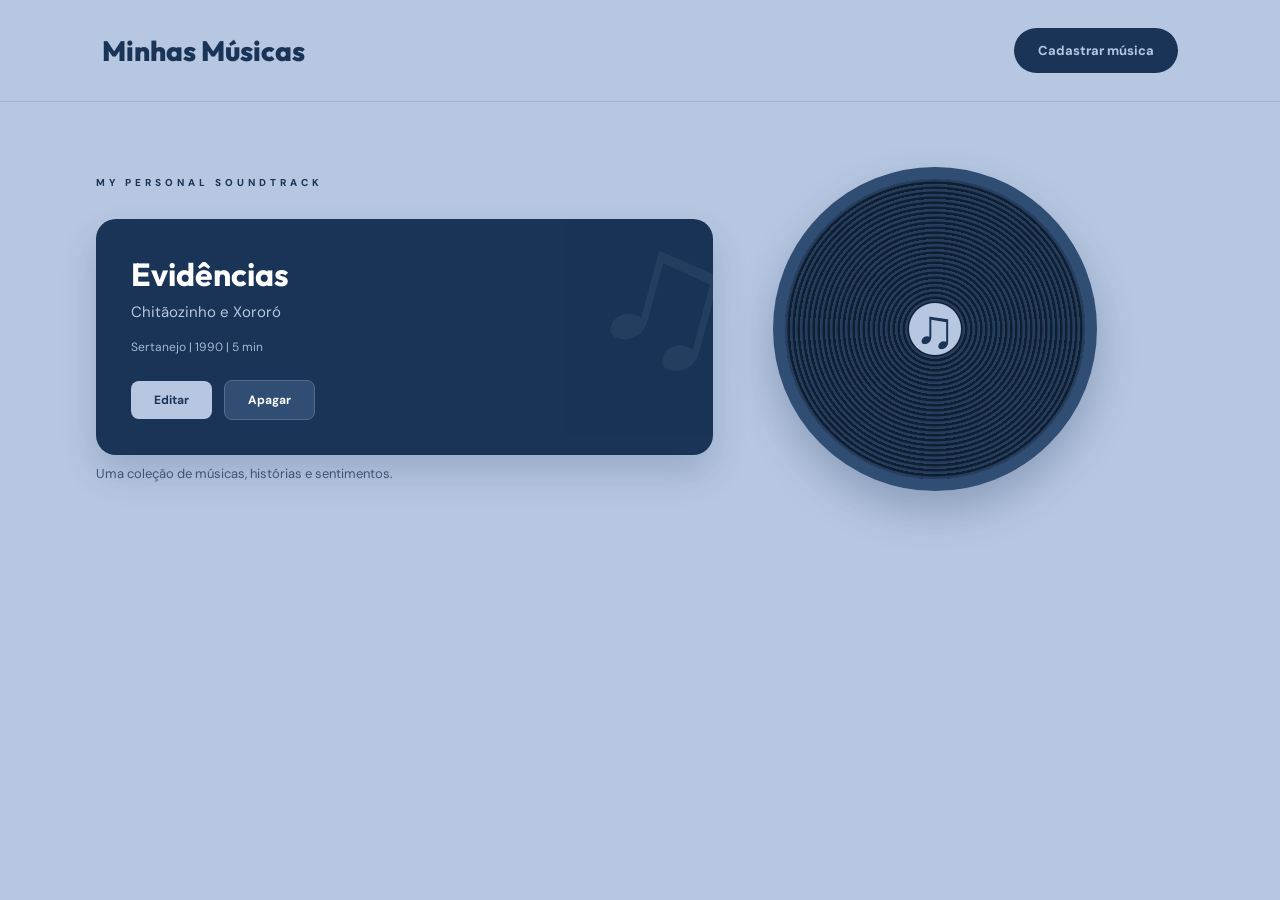
==== index.html @ 2431f3c3 "." ====
<!DOCTYPE html>
<html lang="pt-BR">
<head>
    <meta charset="UTF-8">
    <meta name="viewport" content="width=device-width, initial-scale=1.0">
    <title>Minhas Músicas</title>
    <link rel="stylesheet" href="index.css">

    <link href="https://fonts.googleapis.com/css2?family=DM+Sans:wght@400;500;600;700;800&family=Outfit:wght@400;500;600;700;800&display=swap" rel="stylesheet">
</head>
<body>

    <header>
        <h1>Minhas Músicas</h1>
        <a href="cadastrar.html">Cadastrar música</a>
    </header>

    <main>
        <section id="listaMusicas">

            <article class="musica">
                <h2>Evidências</h2>
                <p class="artista">Chitãozinho e Xororó</p>
                <p class="detalhes">Sertanejo | 1990 | 5 min</p>
                <div class="acoes">
                    <a class="editar" href="editar.html?id=1">Editar</a>
                    <button class="apagar">Apagar</button>
                </div>
            </article>

        </section>
    </main>

    <script src="index.js"></script>
</body>
</html>
---- index.css ----
* {
    margin: 0;
    padding: 0;
    box-sizing: border-box;
}

body {
    min-height: 100vh;
    background: #B7C7E2;
    color: #193456;
    font-family: 'DM Sans', sans-serif;
}

/* CABEÇALHO */

header {
    padding: 28px 8%;
    display: flex;
    align-items: center;
    justify-content: space-between;
    border-bottom: 1px solid #19345620;
}

header h1 {
    font-family: 'Outfit', sans-serif;
    font-size: 28px;
    font-weight: 800;
}

header a {
    text-decoration: none;
    color: #B7C7E2;
    background: #193456;
    padding: 14px 24px;
    border-radius: 30px;
    font-size: 13px;
    font-weight: 700;
    transition: 0.3s;
}

header a:hover {
    background: #304D73;
    transform: translateY(-4px);
    box-shadow: 0 8px 20px #19345630;
}

/* ÁREA PRINCIPAL */

main {
    width: 85%;
    max-width: 1200px;
    margin: 65px auto;
    display: grid;
    grid-template-columns: 1.2fr 0.8fr;
    gap: 60px;
    align-items: center;
}

#listaMusicas {
    display: flex;
    flex-direction: column;
    gap: 25px;
    position: relative;
}

#listaMusicas::before {
    content: "MY PERSONAL SOUNDTRACK";
    display: block;
    font-size: 10px;
    font-weight: 800;
    letter-spacing: 4px;
    margin-bottom: 5px;
}

#listaMusicas::after {
    content: "Uma coleção de músicas, histórias e sentimentos.";
    display: block;
    font-size: 13px;
    color: #405779;
    margin-top: -15px;
}

/* CARD MUSICAL */

.musica {
    background: #193456;
    color: white;
    padding: 35px;
    border-radius: 20px;
    position: relative;
    overflow: hidden;
    box-shadow: 0 18px 35px #19345630;
    transition: 0.3s;
}

.musica:hover {
    transform: translateY(-6px);
    box-shadow: 0 22px 40px #19345645;
}

.musica::after {
    content: "♫";
    position: absolute;
    right: -25px;
    top: -45px;
    font-size: 190px;
    color: #B7C7E2;
    opacity: 0.07;
    transform: rotate(15deg);
    pointer-events: none;
}

.musica h2 {
    font-family: 'Outfit', sans-serif;
    font-size: 32px;
    margin-bottom: 8px;
    position: relative;
    z-index: 1;
}

.artista {
    font-size: 15px;
    color: #B7C7E2;
    position: relative;
    z-index: 1;
}

.detalhes {
    font-size: 12px;
    color: #A6B8D1;
    margin-top: 17px;
    position: relative;
    z-index: 1;
}

/* AÇÕES */

.acoes {
    display: flex;
    align-items: center;
    gap: 12px;
    margin-top: 25px;
    position: relative;
    z-index: 1;
}

.editar,
.apagar {
    padding: 11px 23px;
    border-radius: 8px;
    font-family: 'DM Sans', sans-serif;
    font-size: 12px;
    font-weight: 700;
    cursor: pointer;
    text-decoration: none;
    transition: 0.3s;
}

.editar {
    background: #B7C7E2;
    color: #193456;
    border: none;
}

.editar:hover {
    background: #E8EDF6;
    transform: translateY(-3px);
}

.apagar {
    background: #304D73;
    color: white;
    border: 1px solid #536B8D;
}

.apagar:hover {
    background: #536B8D;
    transform: translateY(-3px);
}

/* DECORAÇÃO DO DISCO */

main::after {
    content: "♫";
    width: 300px;
    height: 300px;
    border-radius: 50%;
    background:
        radial-gradient(circle, #B7C7E2 0 12%, transparent 12.5%),
        repeating-radial-gradient(
            circle,
            #101e32 0px,
            #101e32 2px,
            #263e5e 3px,
            #263e5e 5px
        );

    border: 12px solid #304D73;
    box-shadow: 0 20px 40px #19345645;

    display: grid;
    place-items: center;

    color: #193456;
    font-size: 55px;

    animation: girar 15s linear infinite;
}

@keyframes girar {
    from {
        transform: rotate(0deg);
    }

    to {
        transform: rotate(360deg);
    }
}

/* RESPONSIVIDADE */

@media (max-width: 850px) {
    main {
        grid-template-columns: 1fr;
        gap: 45px;
    }

    main::after {
        width: 230px;
        height: 230px;
        justify-self: center;
    }
}

@media (max-width: 550px) {
    header {
        padding: 22px 5%;
        gap: 12px;
    }

    header h1 {
        font-size: 20px;
    }

    header a {
        padding: 12px 14px;
        font-size: 10px;
    }

    main {
        width: 90%;
        margin: 45px auto;
    }

    .musica {
        padding: 25px;
    }

    .musica h2 {
        font-size: 26px;
    }

    main::after {
        width: 190px;
        height: 190px;
    }
}
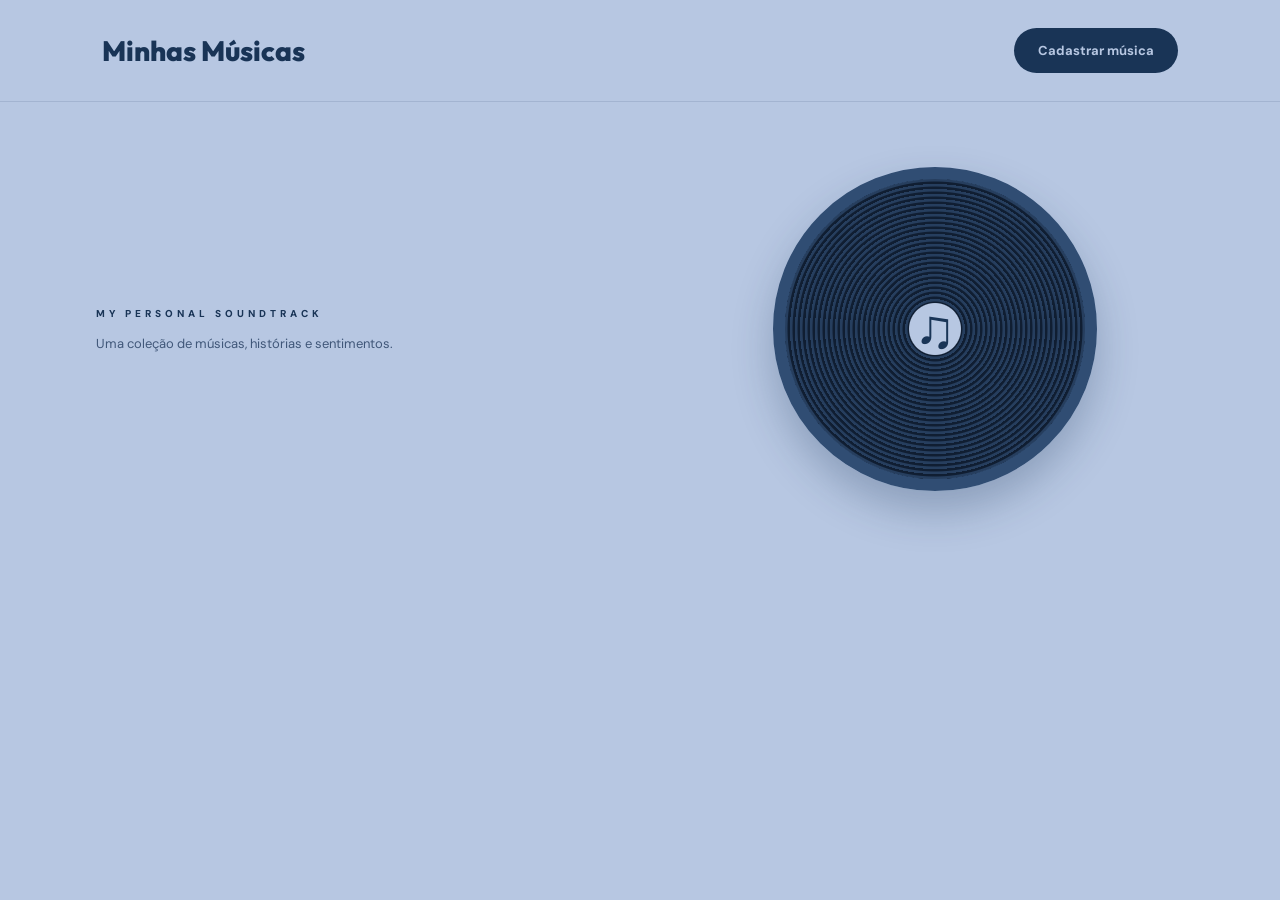
==== commit c6df8796: "." ====
--- a/index.html
+++ b/index.html
@@ -18,17 +18,6 @@
 
     <main>
         <section id="listaMusicas">
-
-            <article class="musica">
-                <h2>Evidências</h2>
-                <p class="artista">Chitãozinho e Xororó</p>
-                <p class="detalhes">Sertanejo | 1990 | 5 min</p>
-                <div class="acoes">
-                    <a class="editar" href="editar.html?id=1">Editar</a>
-                    <button class="apagar">Apagar</button>
-                </div>
-            </article>
-
         </section>
     </main>
 
